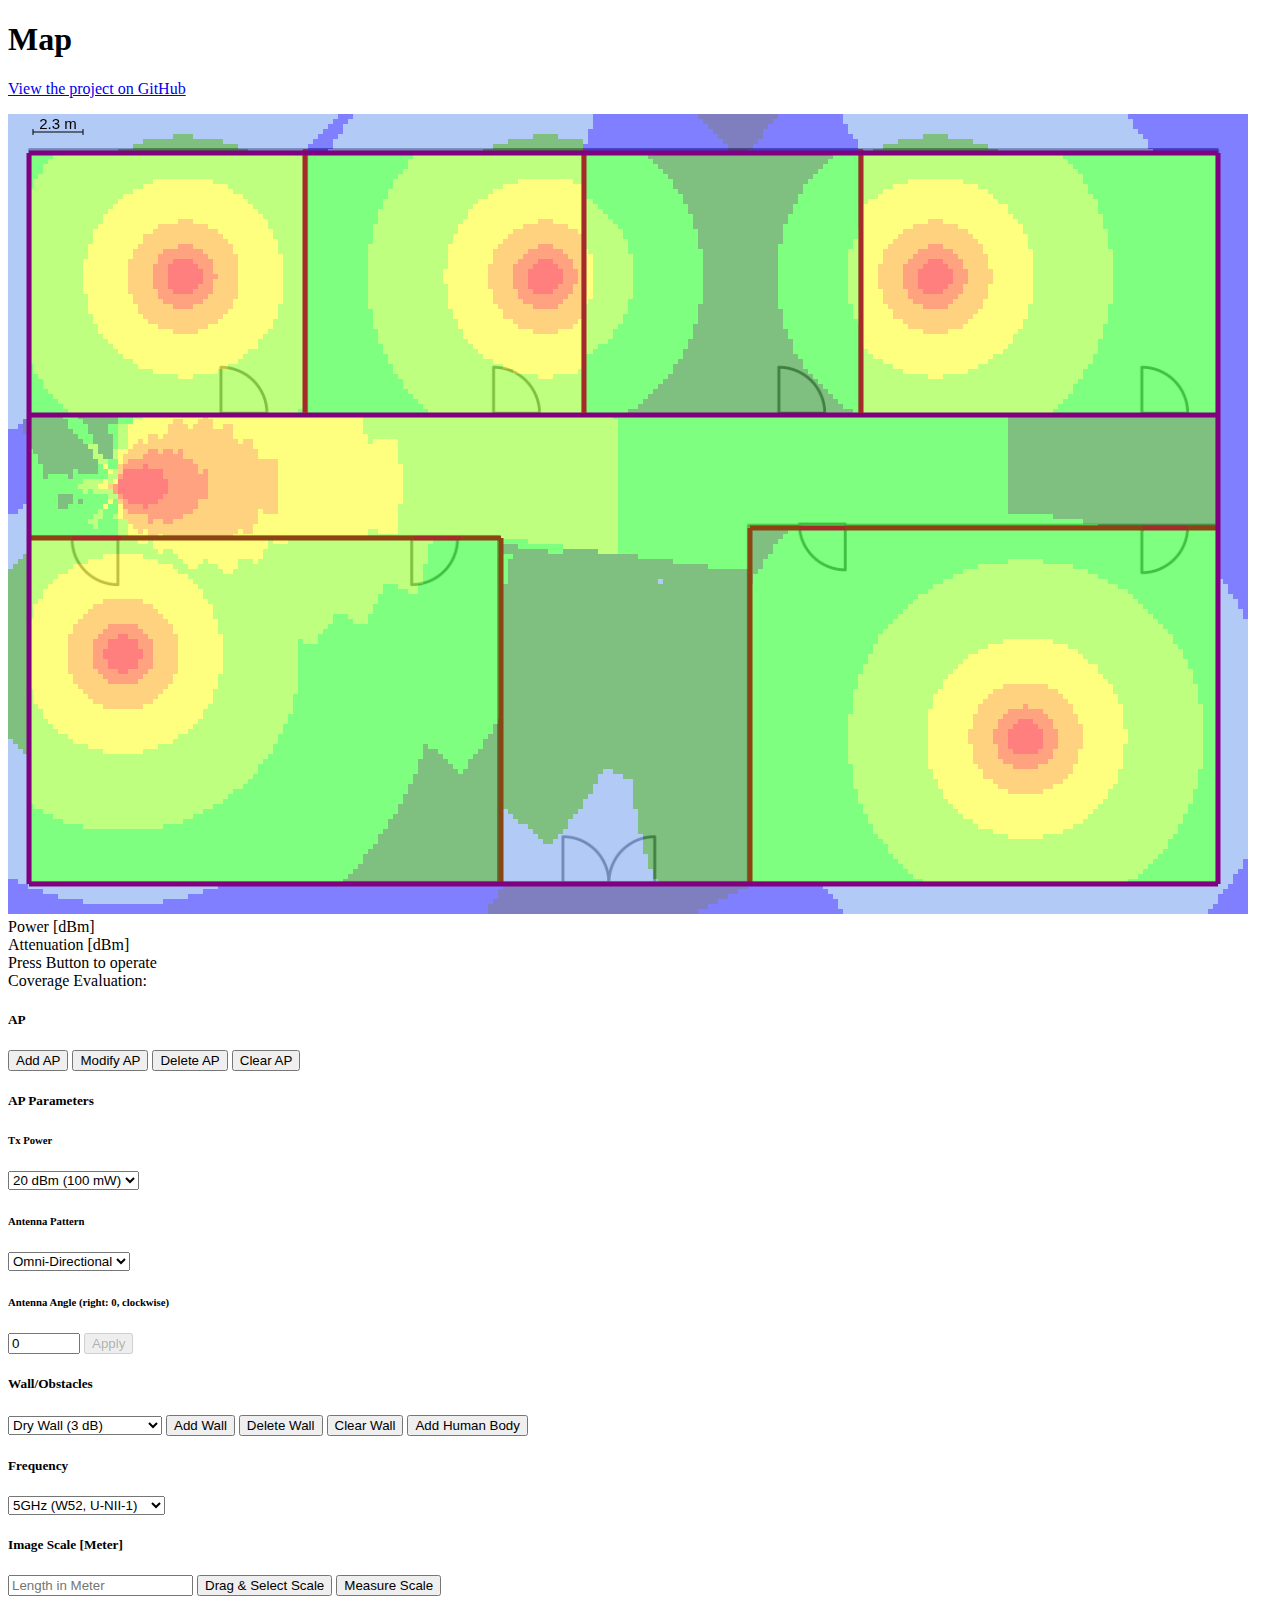
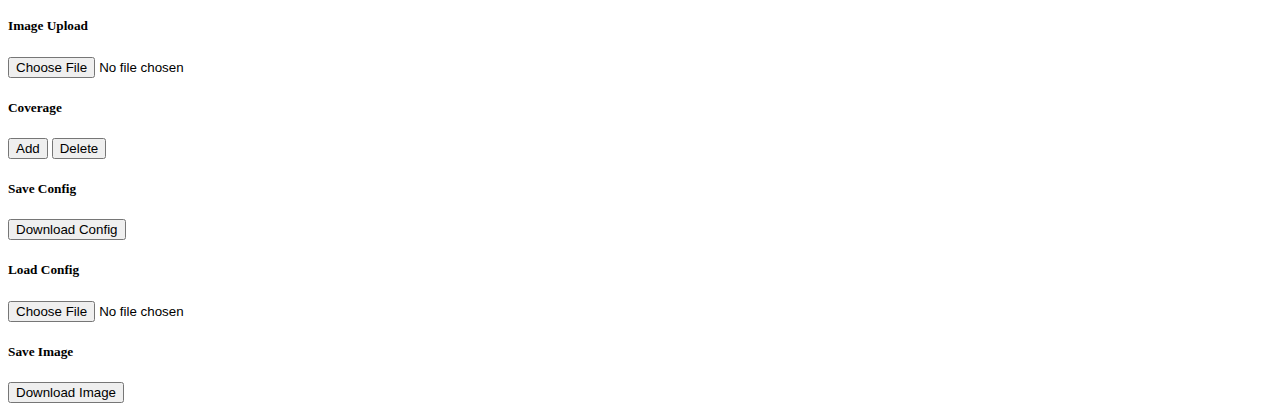
==== index.html @ 64e81307 "add coverage definition" ====
<!DOCTYPE html>
<html lang="jp">

<head>
    <meta charset="utf-8">
    <meta name="viewport" content="width=device-width, initial-scale=1">
    <link href="https://cdn.jsdelivr.net/npm/bootstrap@5.2.0-beta1/dist/css/bootstrap.min.css" rel="stylesheet"
        integrity="sha384-0evHe/X+R7YkIZDRvuzKMRqM+OrBnVFBL6DOitfPri4tjfHxaWutUpFmBp4vmVor" crossorigin="anonymous">
</head>

<body>
    <style type="text/css" media="screen">
    </style>

    <div class="container">
        <h1>Map</h1>
        <p><a href="https://github.com/enukane/nk-wlan-planner">View the project on GitHub</a></p>
        <canvas id="canvas-map" width="1280" height="800"></canvas>
        <div class="row">
            <label>Power [dBm]</label>
        </div>
        <div class="row">
            <table class="table">
                <tbody>
                    <tr id="tr-powerdb-colorbar"></tr>
                </tbody>
            </table>
        </div>
        <div class="row">
            <label>Attenuation [dBm]</label>
        </div>
        <div class="row">
            <table class="table">
                <tbody>
                    <tr id="tr-obstacles-attdb-colorbar"></tr>
                </tbody>
            </table>

        </div>
        <div id="map-status" class="alert alert-primary" role="alert">
            Press Button to operate
        </div>
        <div id="coverage-status" class="alert alert-primary" role="alert">
            Coverage Evaluation: 
        </div>
    </div>
    <div>
        <div>
        </div>
        <div class="container">
            <div class="row">
                <div class="col">
                    <div class="card">
                        <div class="card-body">
                            <h5 class="card-title">AP</h5>
                            <button id="button-add-ap" type="button" class="btn btn-primary toggle">Add AP</button>
                            <button id="button-modify-ap" type="button" class="btn btn-primary">Modify AP</button>
                            <button id="button-del-ap" type="button" class="btn btn-warning">Delete AP</button>
                            <button id="button-clear-ap" type="button" class="btn btn-danger">Clear AP</button>
                         </div>
                        <div class="card-body">
                            <h5 class="card-title">AP Parameters</h5>
                            <h6 class="dard-title">Tx Power</h6>
                            <select id="ap-param-powerdb" class="form-select" aria-label="select ap power in dBm">
                                <option value="10">10 dBm (10 mW)</option>
                                <option value="14">14 dBm (25 mW)</option>
                                <option value="17">17 dBm (50 mW)</option>
                                <option value="20" selected>20 dBm (100 mW)</option>
                                <option value="23">23 dBm (200 mW)</option>
                                <option value="24">24 dBm (250 mW)</option>
                                <option value="30">30 dBm (1 W)</option>
                                <option value="40">40 dBm (10 W)</option>
                            </select>
                            <h6 class="dard-title">Antenna Pattern</h6>
                            <select id="ap-param-antenna-type" class="form-select" aria-label="select ap power in dBm">
                                <option value="0" selected>Omni-Directional</option>
                            </select>
                            <h6 class="card-title">Antenna Angle (right: 0, clockwise)</h6>
                            <input type="number" class="form-range" value="0" min="-180" max="180" id="ap-param-antenna-angle">
                            <button id="button-apply-ap-param" type="button" class="btn btn-primary" disabled>Apply</button>
                        </div>
                    </div>
                </div>
                <div class="col">
                    <div class="card">
                        <div class="card-body">
                            <h5 class="card-title">Wall/Obstacles</h5>
                            <select id="select-wall-type" class="form-select" aria-label="select wall type">
                                <option value="drywall" selected>Dry Wall (3 dB)</option>
                                <option value="bookshelf">Bookshelf (3 dB)</option>
                                <option value="exteriorglass">Exterior Glass (3 dB)</option>
                                <option value="wooddoor">Wood Door (6 dB)</option>
                                <option value="marble">Marble Wall (6 dB)</option>
                                <option value="brick">Brick Wall (10 dB)</option>
                                <option value="concrete">Concrete Wall (12 dB)</option>
                                <option value="elevator-shaft">Elevator Shaft (30 dB)</option>
                            </select>
                            <button id="button-add-wall" type="button" class="btn btn-primary">Add Wall</button>
                            <button id="button-del-wall" type="button" class="btn btn-warning">Delete Wall</button>
                            <button id="button-clear-wall" type="button" class="btn btn-danger">Clear Wall</button>
                            <button id="button-add-human" type="button" class="btn btn-primary">Add Human Body</button>
                        </div>
                    </div>
                    <div class="card">
                        <div class="card-body">
                            <h5 class="card-title">Frequency</h5>
                            <select id="select-freq-type" class="form-select" aria-label="select frequency type">
                                <option value="2412000000">2.4GHz</option>
                                <option value="4920000000">4.9GHz</option>
                                <option value="5180000000" selected>5GHz (W52, U-NII-1)</option>
                                <option value="5260000000">5GHz (W53, U-NII-2A)</option>
                                <option value="5500000000">5GHz (W56, U-NII-2C)</option>
                                <option value="5745000000">5GHz (W58, U-NII-3)</option>
                                <option value="5955000000">6GHz (U-NII-5)</option>
                                <option value="6435000000">6GHz (U-NII-6)</option>
                                <option value="6435000000">6GHz (U-NII-7)</option>
                                <option value="6895000000">6GHz (U-NII-8)</option>
                                <option value="58320000000">60GHz</option>
                            </select>
                        </div>
                    </div>
                </div>
                <div class="col">
                    <div class="card">
                        <div class="card-body">
                            <h5 class="card-title">Image Scale [Meter]</h5>
                            <input id="text-scale-meter" class="form-control" type="text" placeholder="Length in Meter">
                            <button id="button-select-scale" type="button" class="btn btn-primary">Drag & Select Scale</button>
                            <button id="button-measure-scale" type="button" class="btn btn-primary">Measure Scale</button>
                        </div>
                    </div>
                    <div class="card">
                        <div class="card-body">
                            <h5 class="card-title">Image Upload</h5>
                            <input type="file" name="file" id="button-image-upload">
                        </div>
                    </div>
                    <div class="card">
                        <div class="card-body">
                            <h5 class="card-title">Coverage</h5>
                            <button id="button-add-coverage" type="button" class="btn btn-primary">Add</button>
                            <button id="button-del-coverage" type="button" class="btn btn-primary">Delete</button>
                        </div>
                    </div>
                    <div class="card">
                        <div class="card-body">
                            <h5 class="card-title">Save Config</h5>
                            <button id="button-download" type="button" class="btn btn-primary">Download Config</button>
                            <h5 class="card-title">Load Config</h5>
                            <input type="file" name="file" id="button-config-upload">
                        </div>
                    </div>
                    <div class="card">
                        <div class="card-body">
                            <h5 class="card-title">Save Image</h5>
                            <button id="button-image-download" type="button" class="btn btn-primary">Download Image</button>
                        </div>
                    </div>
                </div>
            </div>
        </div>

        <script src="https://cdn.jsdelivr.net/npm/bootstrap@5.2.0-beta1/dist/js/bootstrap.bundle.min.js"
            integrity="sha384-pprn3073KE6tl6bjs2QrFaJGz5/SUsLqktiwsUTF55Jfv3qYSDhgCecCxMW52nD2"
            crossorigin="anonymous"></script>
        <script src="https://code.jquery.com/jquery-3.6.0.js"
            integrity="sha256-H+K7U5CnXl1h5ywQfKtSj8PCmoN9aaq30gDh27Xc0jk=" crossorigin="anonymous"></script>
        <script src="main.js"></script>
</body>

</html>
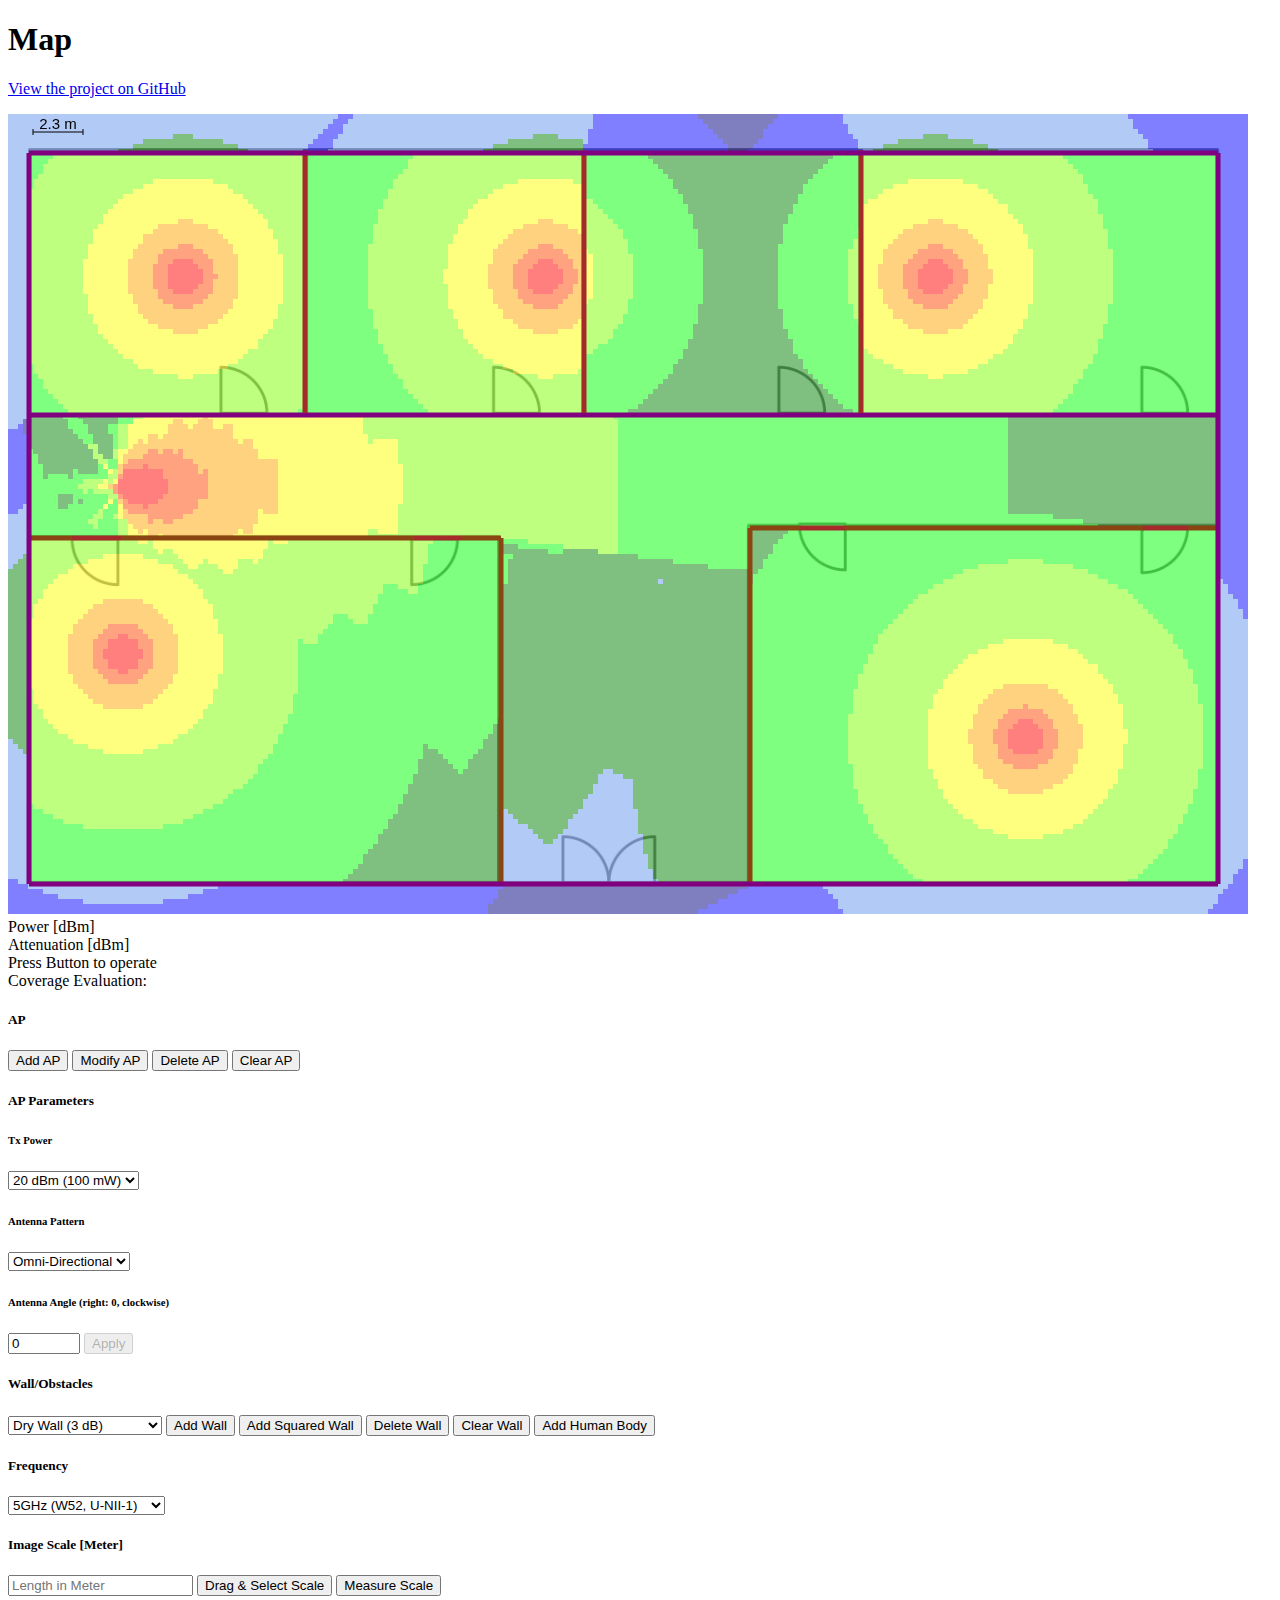
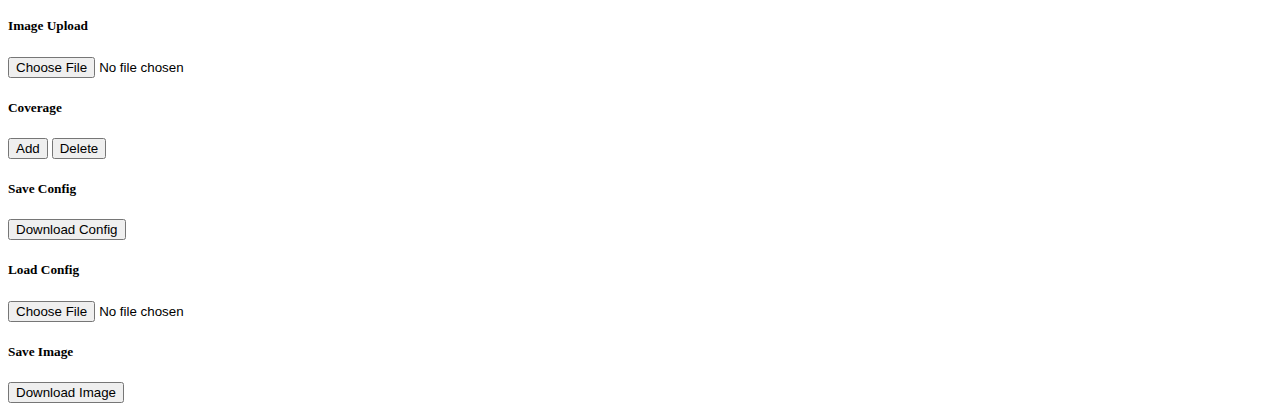
==== commit fe60fae9: "add squared wall" ====
--- a/index.html
+++ b/index.html
@@ -96,6 +96,7 @@
                                 <option value="elevator-shaft">Elevator Shaft (30 dB)</option>
                             </select>
                             <button id="button-add-wall" type="button" class="btn btn-primary">Add Wall</button>
+                            <Button id="button-add-square" type="button" class="btn btn-primary">Add Squared Wall</Button>
                             <button id="button-del-wall" type="button" class="btn btn-warning">Delete Wall</button>
                             <button id="button-clear-wall" type="button" class="btn btn-danger">Clear Wall</button>
                             <button id="button-add-human" type="button" class="btn btn-primary">Add Human Body</button>
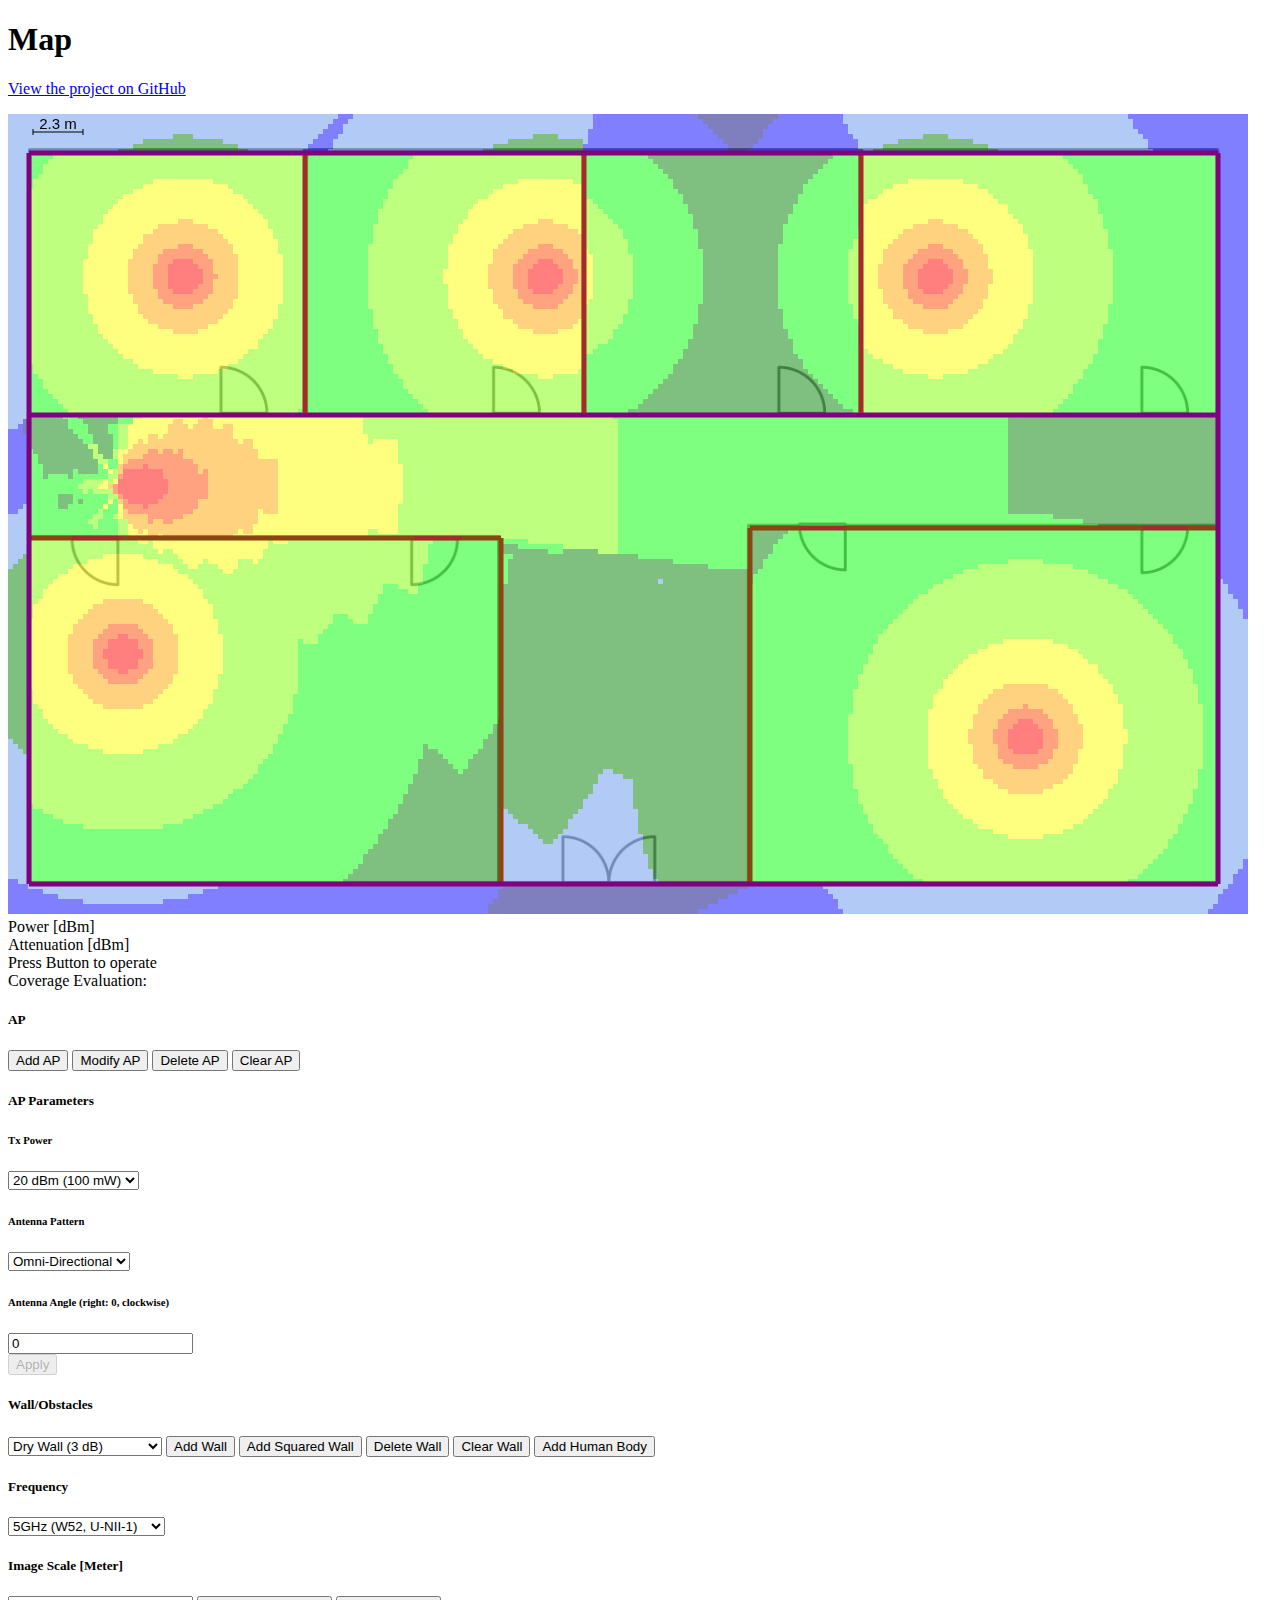
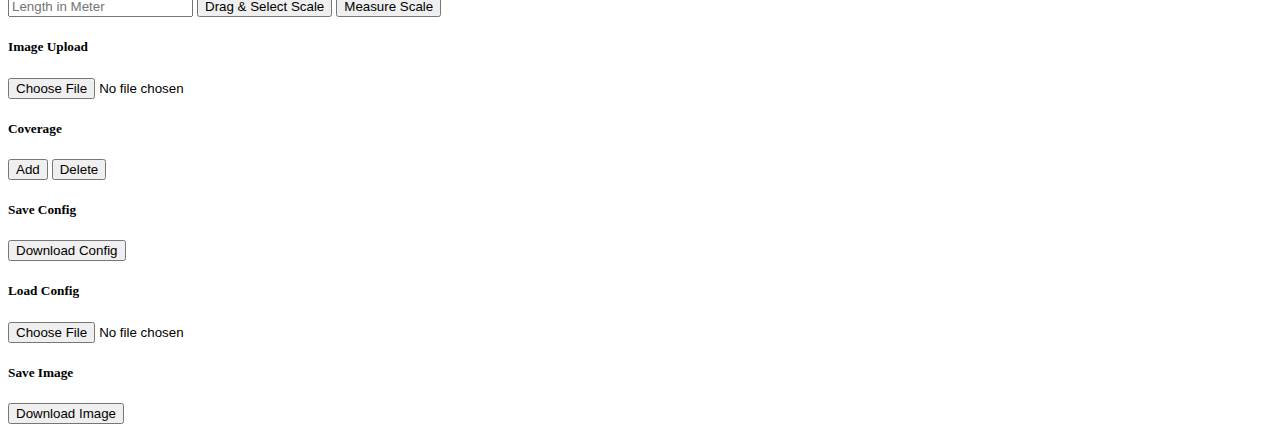
==== commit 0fb37590: "Merge 621f97ca98a9adb681a88a7d481f15fd28f955ac into 0662b1f9a2dac03c96c0cefd072b42347fd19617" ====
--- a/index.html
+++ b/index.html
@@ -10,6 +10,10 @@
 
 <body>
     <style type="text/css" media="screen">
+        #ap-param-antenna-direction {
+            position: relative;
+            border:10px solid 
+        }
     </style>
 
     <div class="container">
@@ -76,7 +80,10 @@
                                 <option value="0" selected>Omni-Directional</option>
                             </select>
                             <h6 class="card-title">Antenna Angle (right: 0, clockwise)</h6>
-                            <input type="number" class="form-range" value="0" min="-180" max="180" id="ap-param-antenna-angle">
+                            <!-- <input type="number" class="form-range" value="0" min="-180" max="180" id="ap-param-antenna-angle"> -->
+                            <div>
+                                <input type="text" value="0" class="dial" data-displayInput=false data-cursor=true data-width="100" data-rotation="anticlockwise" data-fgColor="#222222" data-thickness=.3 id="ap-param-antenna-angle"></input>
+                            </div>
                             <button id="button-apply-ap-param" type="button" class="btn btn-primary" disabled>Apply</button>
                         </div>
                     </div>
@@ -106,6 +113,7 @@
                         <div class="card-body">
                             <h5 class="card-title">Frequency</h5>
                             <select id="select-freq-type" class="form-select" aria-label="select frequency type">
+                                <option value="920000000">920MHz</option>
                                 <option value="2412000000">2.4GHz</option>
                                 <option value="4920000000">4.9GHz</option>
                                 <option value="5180000000" selected>5GHz (W52, U-NII-1)</option>
@@ -166,7 +174,8 @@
             crossorigin="anonymous"></script>
         <script src="https://code.jquery.com/jquery-3.6.0.js"
             integrity="sha256-H+K7U5CnXl1h5ywQfKtSj8PCmoN9aaq30gDh27Xc0jk=" crossorigin="anonymous"></script>
+        <script src="jquery-knob/jquery.knob.js"></script>
         <script src="main.js"></script>
 </body>
 
-</html>+</html>
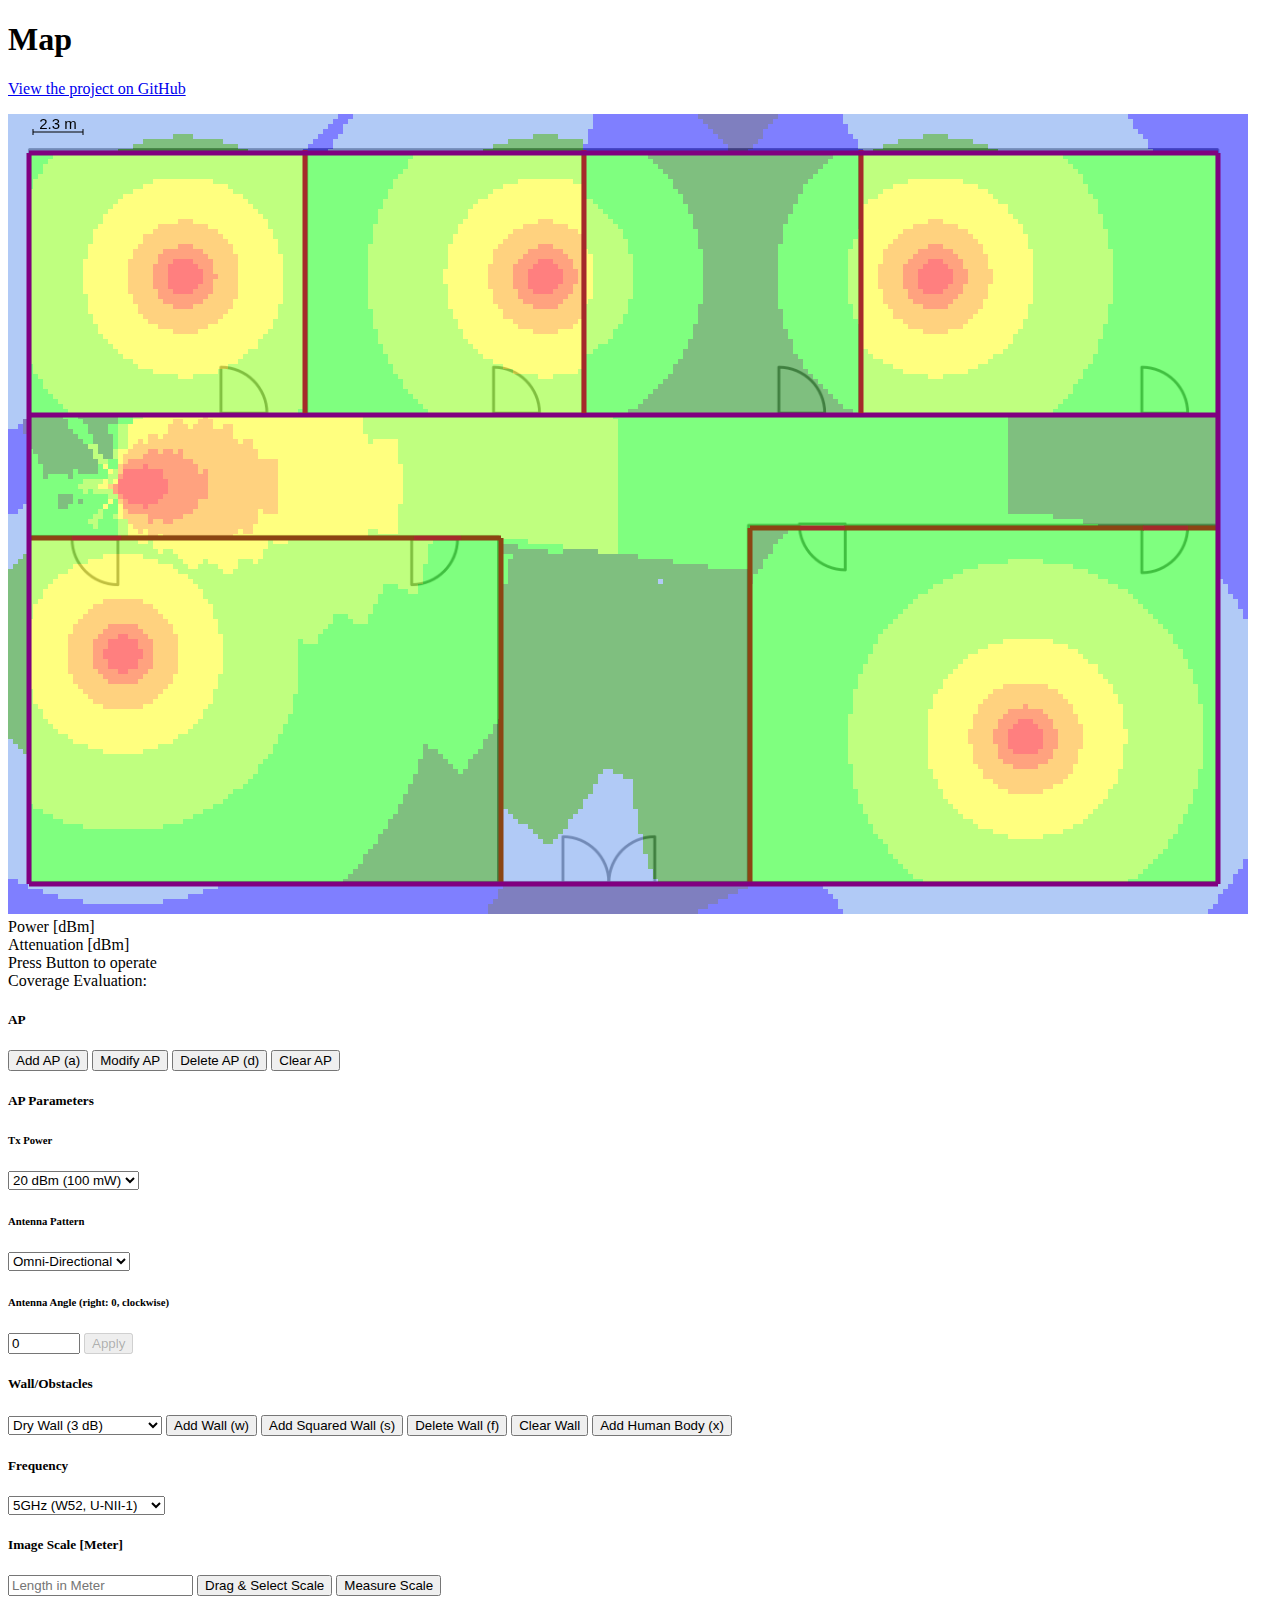
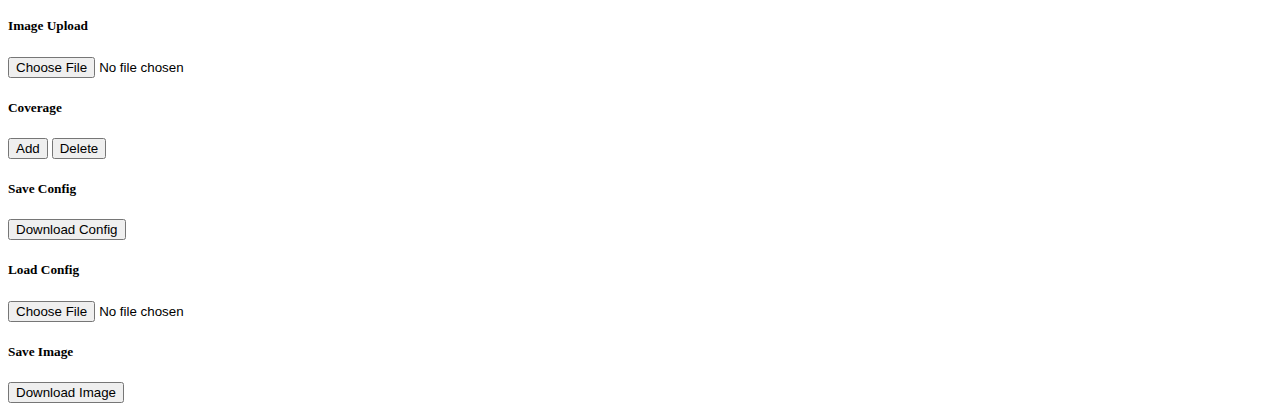
==== commit 56bd9220: "add shortcut for operations" ====
--- a/index.html
+++ b/index.html
@@ -10,10 +10,6 @@
 
 <body>
     <style type="text/css" media="screen">
-        #ap-param-antenna-direction {
-            position: relative;
-            border:10px solid 
-        }
     </style>
 
     <div class="container">
@@ -57,9 +53,9 @@
                     <div class="card">
                         <div class="card-body">
                             <h5 class="card-title">AP</h5>
-                            <button id="button-add-ap" type="button" class="btn btn-primary toggle">Add AP</button>
+                            <button id="button-add-ap" type="button" class="btn btn-primary toggle">Add AP (a)</button>
                             <button id="button-modify-ap" type="button" class="btn btn-primary">Modify AP</button>
-                            <button id="button-del-ap" type="button" class="btn btn-warning">Delete AP</button>
+                            <button id="button-del-ap" type="button" class="btn btn-warning">Delete AP (d)</button>
                             <button id="button-clear-ap" type="button" class="btn btn-danger">Clear AP</button>
                          </div>
                         <div class="card-body">
@@ -80,10 +76,7 @@
                                 <option value="0" selected>Omni-Directional</option>
                             </select>
                             <h6 class="card-title">Antenna Angle (right: 0, clockwise)</h6>
-                            <!-- <input type="number" class="form-range" value="0" min="-180" max="180" id="ap-param-antenna-angle"> -->
-                            <div>
-                                <input type="text" value="0" class="dial" data-displayInput=false data-cursor=true data-width="100" data-rotation="anticlockwise" data-fgColor="#222222" data-thickness=.3 id="ap-param-antenna-angle"></input>
-                            </div>
+                            <input type="number" class="form-range" value="0" min="-180" max="180" id="ap-param-antenna-angle">
                             <button id="button-apply-ap-param" type="button" class="btn btn-primary" disabled>Apply</button>
                         </div>
                     </div>
@@ -102,11 +95,11 @@
                                 <option value="concrete">Concrete Wall (12 dB)</option>
                                 <option value="elevator-shaft">Elevator Shaft (30 dB)</option>
                             </select>
-                            <button id="button-add-wall" type="button" class="btn btn-primary">Add Wall</button>
-                            <Button id="button-add-square" type="button" class="btn btn-primary">Add Squared Wall</Button>
-                            <button id="button-del-wall" type="button" class="btn btn-warning">Delete Wall</button>
+                            <button id="button-add-wall" type="button" class="btn btn-primary">Add Wall (w)</button>
+                            <Button id="button-add-square" type="button" class="btn btn-primary">Add Squared Wall (s)</Button>
+                            <button id="button-del-wall" type="button" class="btn btn-warning">Delete Wall (f)</button>
                             <button id="button-clear-wall" type="button" class="btn btn-danger">Clear Wall</button>
-                            <button id="button-add-human" type="button" class="btn btn-primary">Add Human Body</button>
+                            <button id="button-add-human" type="button" class="btn btn-primary">Add Human Body (x)</button>
                         </div>
                     </div>
                     <div class="card">
@@ -174,7 +167,7 @@
             crossorigin="anonymous"></script>
         <script src="https://code.jquery.com/jquery-3.6.0.js"
             integrity="sha256-H+K7U5CnXl1h5ywQfKtSj8PCmoN9aaq30gDh27Xc0jk=" crossorigin="anonymous"></script>
-        <script src="jquery-knob/jquery.knob.js"></script>
+        <script src="shortcut.js"></script>
         <script src="main.js"></script>
 </body>
 
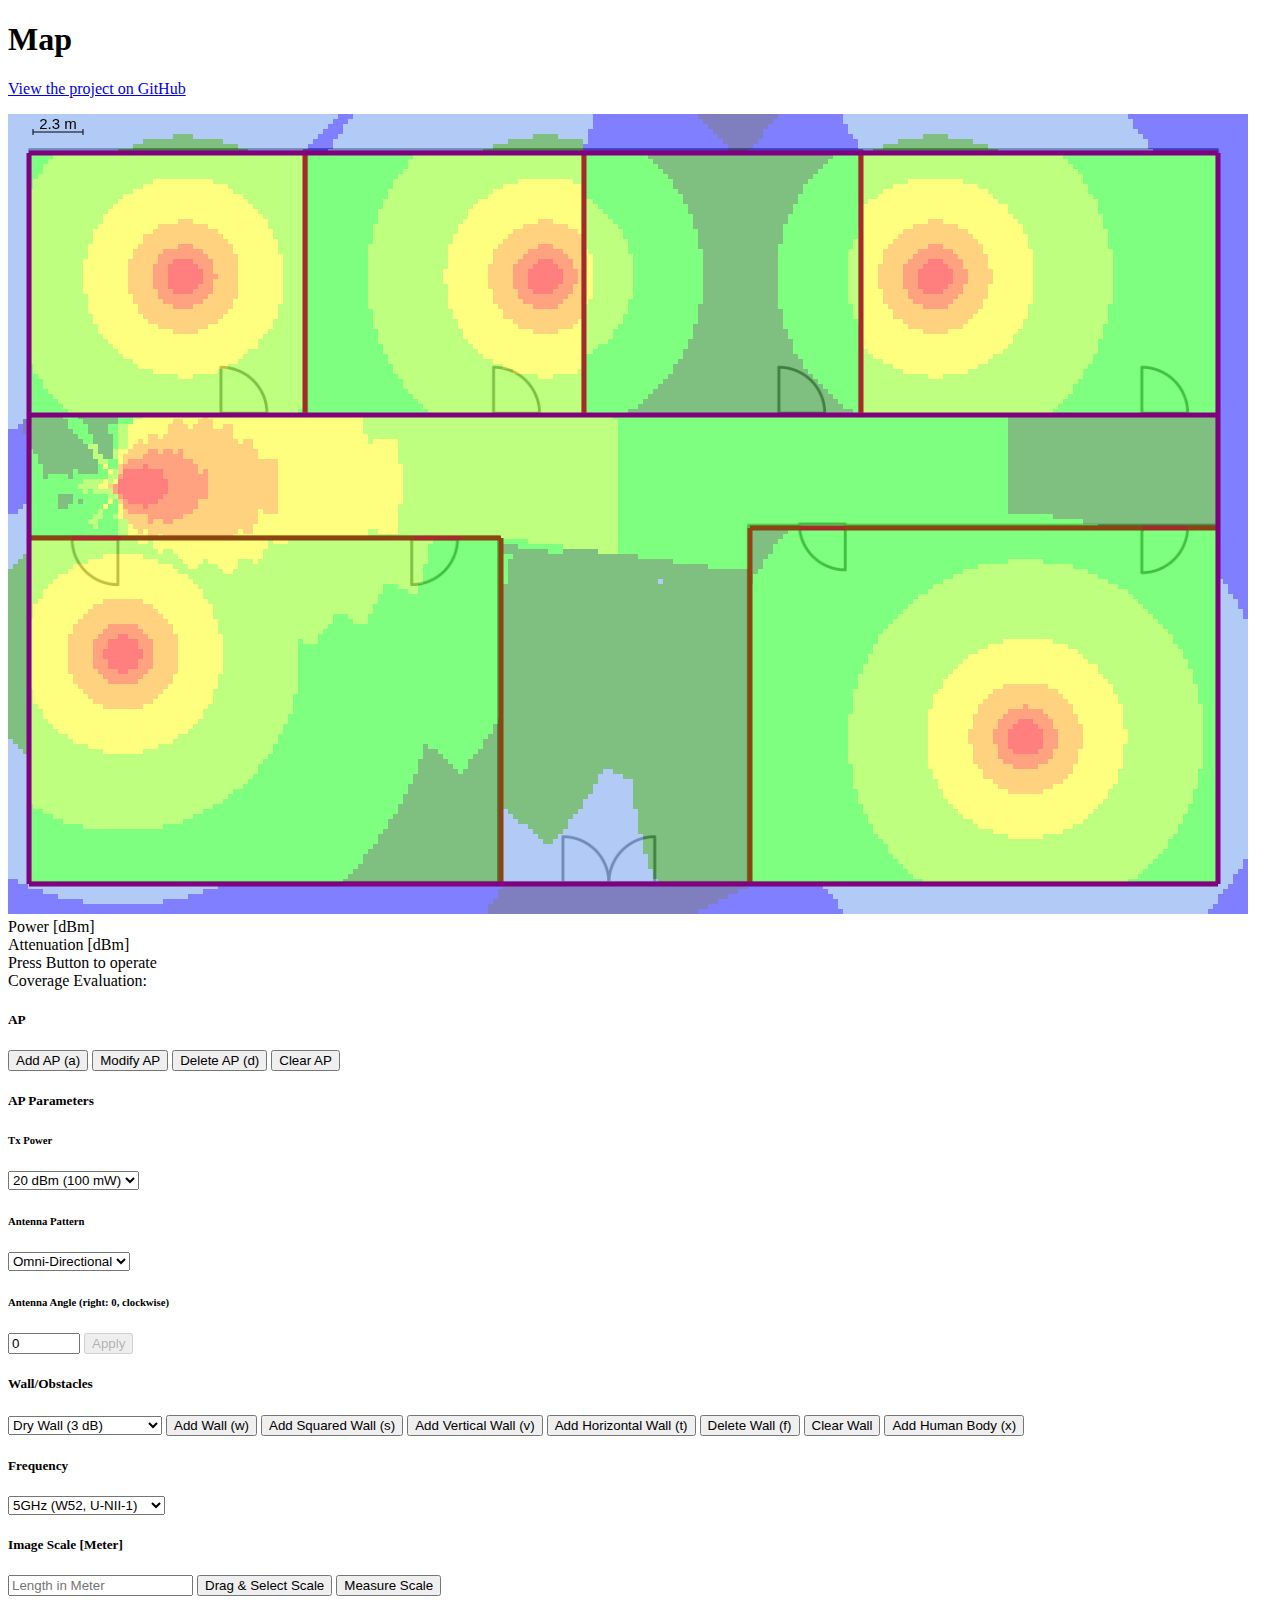
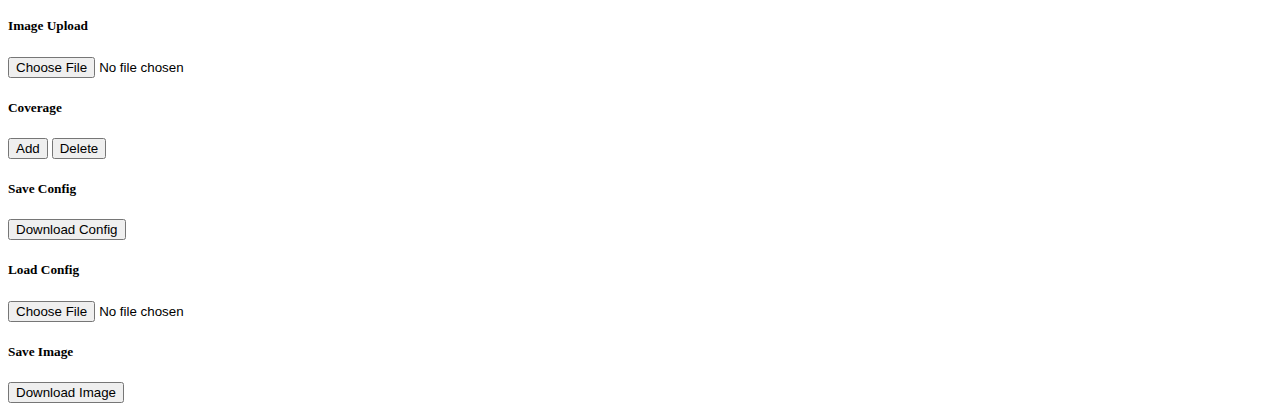
==== commit 7aad4252: "add vertical/horizontal wall drawing" ====
--- a/index.html
+++ b/index.html
@@ -97,6 +97,8 @@
                             </select>
                             <button id="button-add-wall" type="button" class="btn btn-primary">Add Wall (w)</button>
                             <Button id="button-add-square" type="button" class="btn btn-primary">Add Squared Wall (s)</Button>
+                            <Button id="button-add-v-wall" type="button" class="btn btn-primary">Add Vertical Wall (v)</Button>
+                            <Button id="button-add-h-wall" type="button" class="btn btn-primary">Add Horizontal Wall (t)</Button>
                             <button id="button-del-wall" type="button" class="btn btn-warning">Delete Wall (f)</button>
                             <button id="button-clear-wall" type="button" class="btn btn-danger">Clear Wall</button>
                             <button id="button-add-human" type="button" class="btn btn-primary">Add Human Body (x)</button>
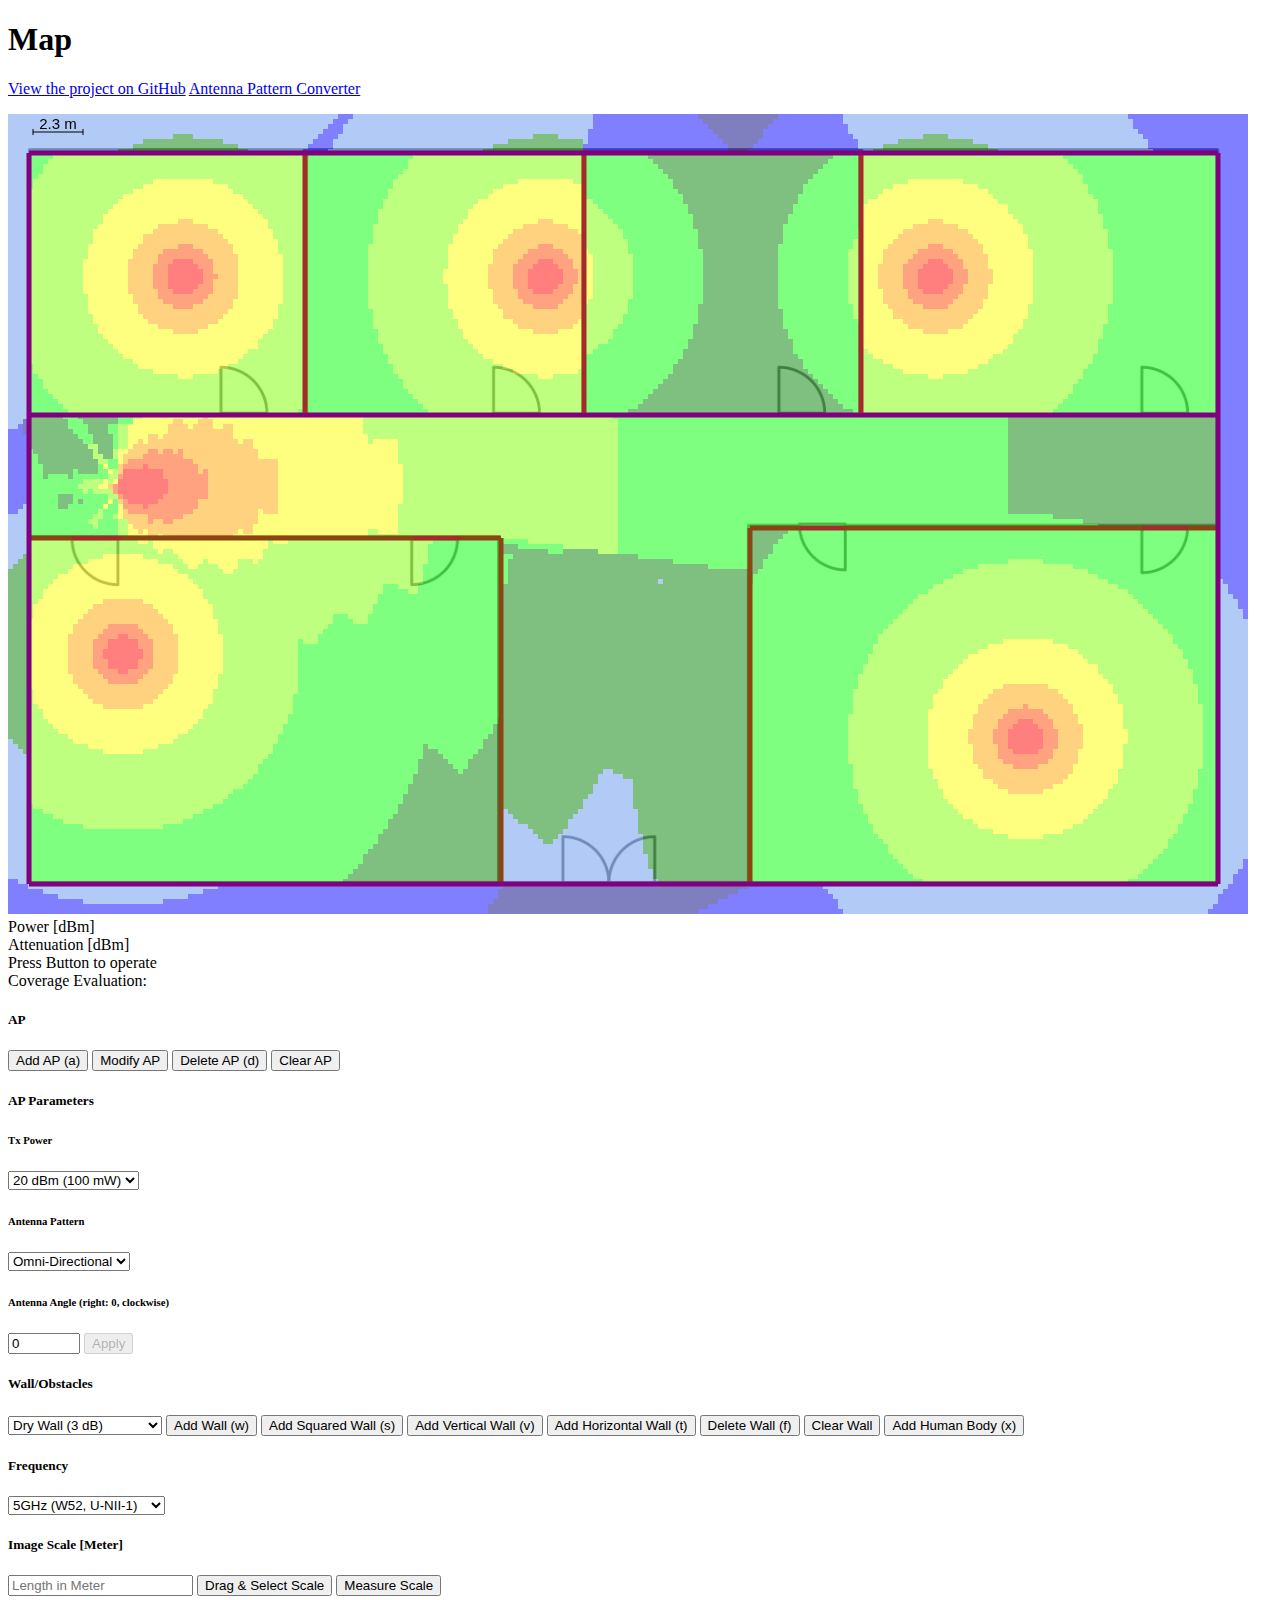
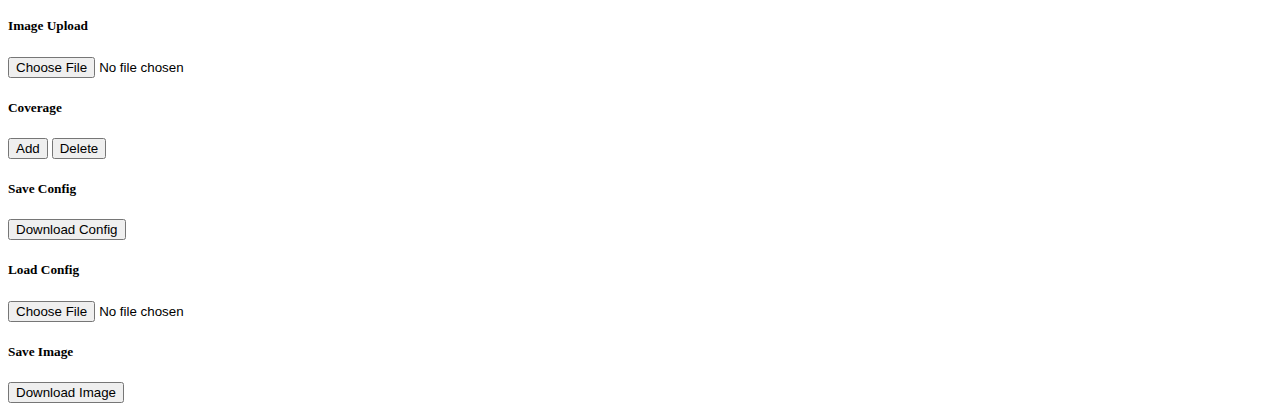
==== commit bce9b745: "add link to antenna patter converter" ====
--- a/index.html
+++ b/index.html
@@ -14,7 +14,7 @@
 
     <div class="container">
         <h1>Map</h1>
-        <p><a href="https://github.com/enukane/nk-wlan-planner">View the project on GitHub</a></p>
+        <p><a href="https://github.com/enukane/nk-wlan-planner">View the project on GitHub</a>  <a href="./antenna-pattern.html">Antenna Pattern Converter</a></p>
         <canvas id="canvas-map" width="1280" height="800"></canvas>
         <div class="row">
             <label>Power [dBm]</label>
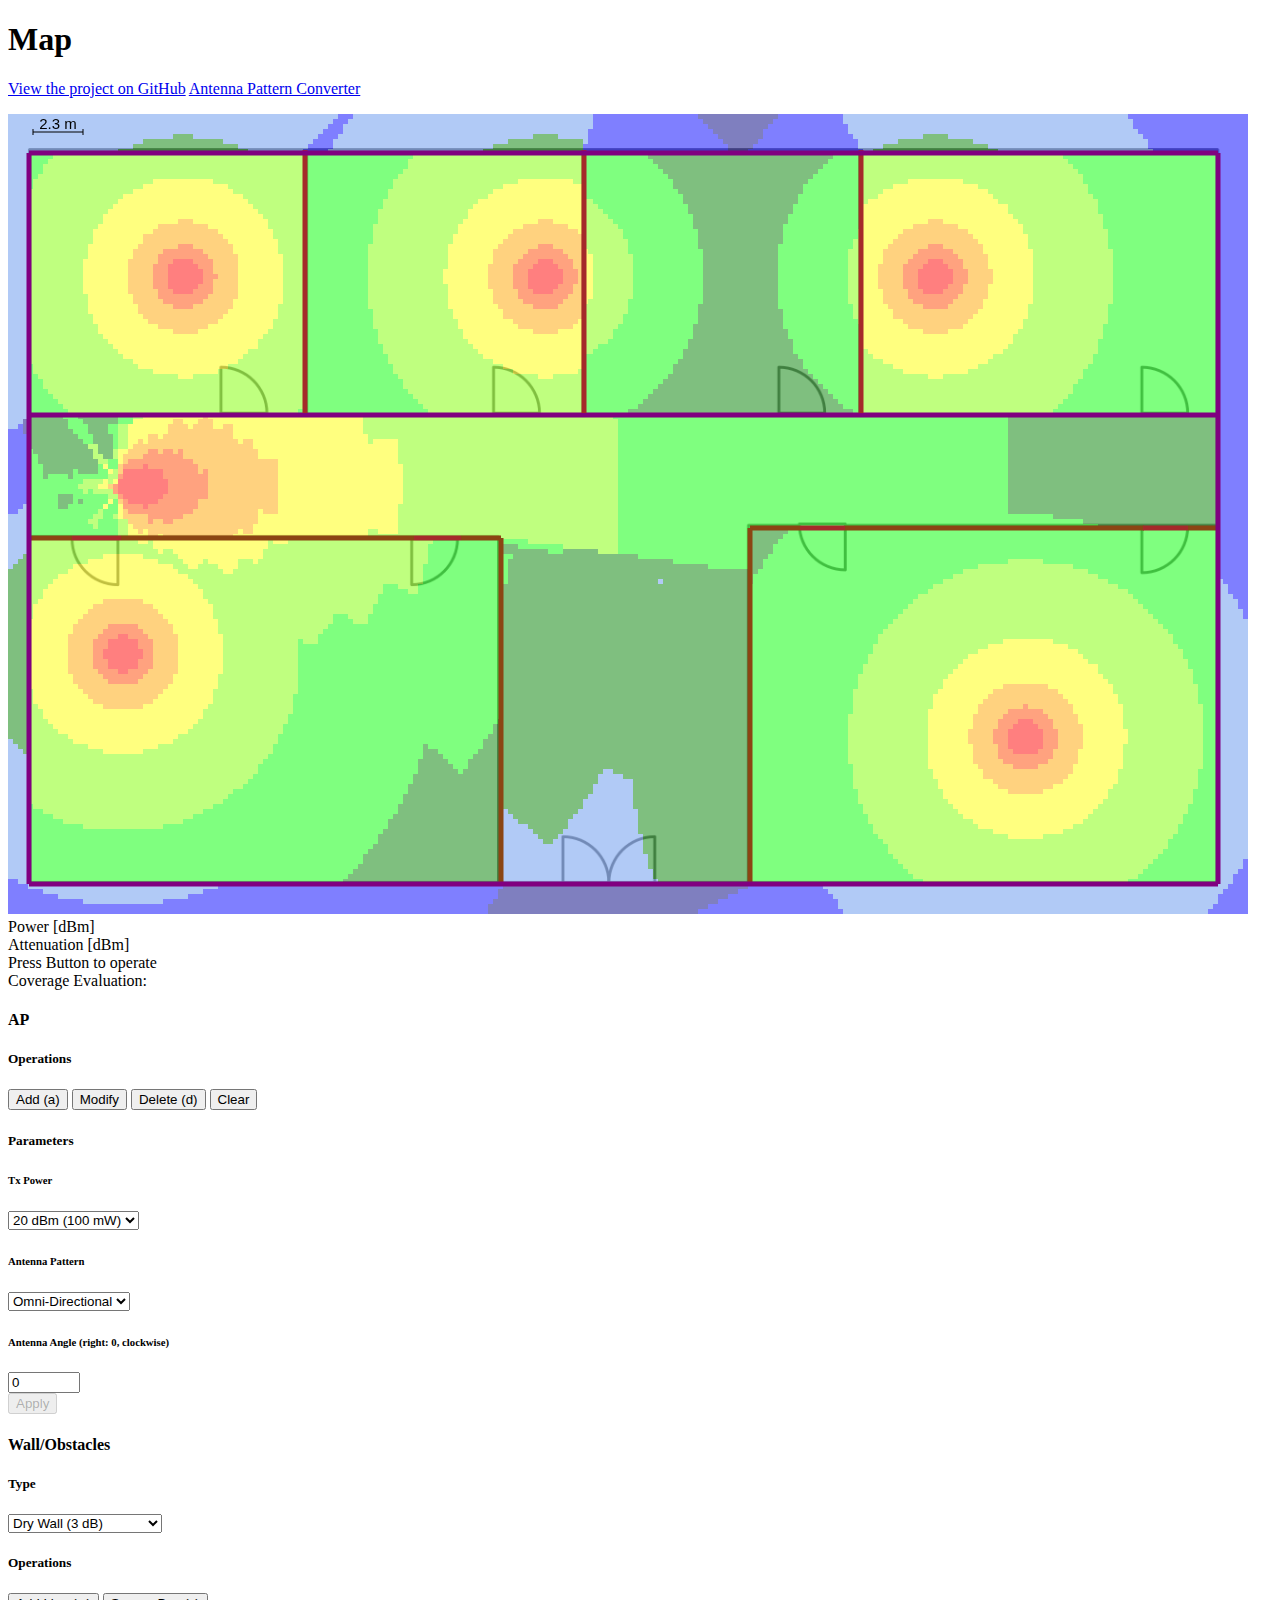
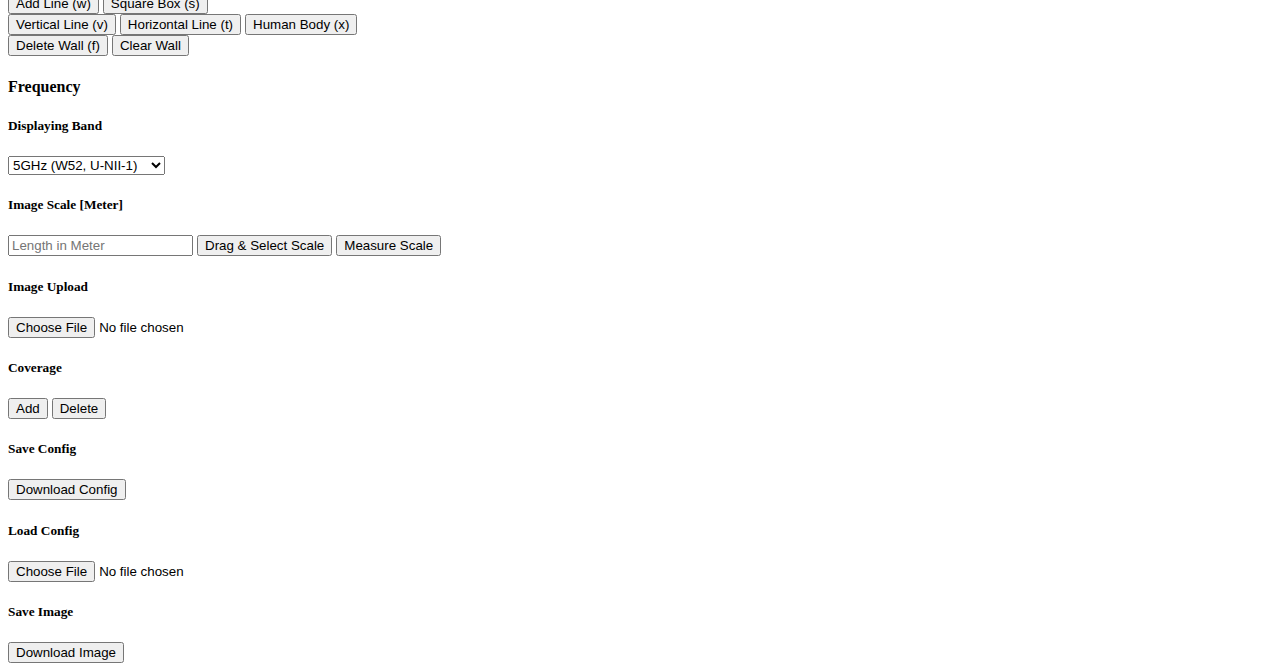
==== commit a3c3ae1e: "reform UI" ====
--- a/index.html
+++ b/index.html
@@ -51,15 +51,18 @@
             <div class="row">
                 <div class="col">
                     <div class="card">
-                        <div class="card-body">
-                            <h5 class="card-title">AP</h5>
-                            <button id="button-add-ap" type="button" class="btn btn-primary toggle">Add AP (a)</button>
-                            <button id="button-modify-ap" type="button" class="btn btn-primary">Modify AP</button>
-                            <button id="button-del-ap" type="button" class="btn btn-warning">Delete AP (d)</button>
-                            <button id="button-clear-ap" type="button" class="btn btn-danger">Clear AP</button>
-                         </div>
-                        <div class="card-body">
-                            <h5 class="card-title">AP Parameters</h5>
+                        <div class="card-header">
+                            <h4>AP</h4>
+                        </div>
+                        <div class="card-body">
+                            <h5 class="card-title">Operations</h5>
+                            <div class="btn-group">
+                                <button id="button-add-ap" type="button" class="btn btn-outline-primary toggle">Add (a)</button>
+                                <button id="button-modify-ap" type="button" class="btn btn-outline-success">Modify</button>
+                                <button id="button-del-ap" type="button" class="btn btn-outline-warning">Delete (d)</button>
+                                <button id="button-clear-ap" type="button" class="btn btn-outline-danger">Clear</button>
+                            </div>
+                            <h5 class="card-title">Parameters</h5>
                             <h6 class="dard-title">Tx Power</h6>
                             <select id="ap-param-powerdb" class="form-select" aria-label="select ap power in dBm">
                                 <option value="10">10 dBm (10 mW)</option>
@@ -76,37 +79,60 @@
                                 <option value="0" selected>Omni-Directional</option>
                             </select>
                             <h6 class="card-title">Antenna Angle (right: 0, clockwise)</h6>
-                            <input type="number" class="form-range" value="0" min="-180" max="180" id="ap-param-antenna-angle">
-                            <button id="button-apply-ap-param" type="button" class="btn btn-primary" disabled>Apply</button>
+                            <div class="row">
+                                <div class="col-md-8">
+                                    <input type="number" class="form-range" value="0" min="-180" max="180" id="ap-param-antenna-angle">
+                                </div>
+                                <div class="col-md-4">
+                                    <button id="button-apply-ap-param" type="button" class="btn btn-outline-primary" disabled>Apply</button>
+                                </div>
+                            </div> 
                         </div>
                     </div>
                 </div>
                 <div class="col">
-                    <div class="card">
-                        <div class="card-body">
-                            <h5 class="card-title">Wall/Obstacles</h5>
-                            <select id="select-wall-type" class="form-select" aria-label="select wall type">
-                                <option value="drywall" selected>Dry Wall (3 dB)</option>
-                                <option value="bookshelf">Bookshelf (3 dB)</option>
-                                <option value="exteriorglass">Exterior Glass (3 dB)</option>
-                                <option value="wooddoor">Wood Door (6 dB)</option>
-                                <option value="marble">Marble Wall (6 dB)</option>
-                                <option value="brick">Brick Wall (10 dB)</option>
-                                <option value="concrete">Concrete Wall (12 dB)</option>
-                                <option value="elevator-shaft">Elevator Shaft (30 dB)</option>
-                            </select>
-                            <button id="button-add-wall" type="button" class="btn btn-primary">Add Wall (w)</button>
-                            <Button id="button-add-square" type="button" class="btn btn-primary">Add Squared Wall (s)</Button>
-                            <Button id="button-add-v-wall" type="button" class="btn btn-primary">Add Vertical Wall (v)</Button>
-                            <Button id="button-add-h-wall" type="button" class="btn btn-primary">Add Horizontal Wall (t)</Button>
-                            <button id="button-del-wall" type="button" class="btn btn-warning">Delete Wall (f)</button>
-                            <button id="button-clear-wall" type="button" class="btn btn-danger">Clear Wall</button>
-                            <button id="button-add-human" type="button" class="btn btn-primary">Add Human Body (x)</button>
-                        </div>
-                    </div>
-                    <div class="card">
-                        <div class="card-body">
-                            <h5 class="card-title">Frequency</h5>
+                    <div class="row card">
+                        <div class="card-header">
+                            <h4>Wall/Obstacles</h4>
+                        </div>
+                        <div class="card-body w-100">
+                            <h5 class="card-title">Type</h5>
+                            <div class="card-text">
+                                <select id="select-wall-type" class="form-select" aria-label="select wall type">
+                                    <option value="drywall" selected>Dry Wall (3 dB)</option>
+                                    <option value="bookshelf">Bookshelf (3 dB)</option>
+                                    <option value="exteriorglass">Exterior Glass (3 dB)</option>
+                                    <option value="wooddoor">Wood Door (6 dB)</option>
+                                    <option value="marble">Marble Wall (6 dB)</option>
+                                    <option value="brick">Brick Wall (10 dB)</option>
+                                    <option value="concrete">Concrete Wall (12 dB)</option>
+                                    <option value="elevator-shaft">Elevator Shaft (30 dB)</option>
+                                </select>
+                            </div>
+                            <h5 class="card-title">Operations</h5>
+                            <div class="card-text">
+                                <div class="btn-group">
+                                    <button id="button-add-wall" type="button" class="btn btn-outline-primary">Add Line (w)</button>
+                                    <Button id="button-add-square" type="button" class="btn btn-outline-primary">Square Box (s)</Button>
+                                </div>
+                                <div class="btn-group">
+                                    <Button id="button-add-v-wall" type="button" class="btn btn-outline-primary">Vertical Line (v)</Button>
+                                    <Button id="button-add-h-wall" type="button" class="btn btn-outline-primary">Horizontal Line (t)</Button>
+                                    <button id="button-add-human" type="button" class="btn btn-outline-primary">Human Body (x)</button>
+                                </div>
+                                <div class="btn-group">
+                                    <button id="button-del-wall" type="button" class="btn btn-outline-warning">Delete Wall (f)</button>
+                                    <button id="button-clear-wall" type="button" class="btn btn-outline-danger">Clear Wall</button>
+                                </div>
+                            </div>
+                        </div>
+                    </div>
+                    <div class="row card">
+                        <div class="card-header">
+                            <h4>Frequency</h4>
+                        </div>
+                        <div class="card-body">
+                            <h5 class="card-title">Displaying Band</h5>
                             <select id="select-freq-type" class="form-select" aria-label="select frequency type">
                                 <option value="920000000">920MHz</option>
                                 <option value="2412000000">2.4GHz</option>
@@ -129,8 +155,8 @@
                         <div class="card-body">
                             <h5 class="card-title">Image Scale [Meter]</h5>
                             <input id="text-scale-meter" class="form-control" type="text" placeholder="Length in Meter">
-                            <button id="button-select-scale" type="button" class="btn btn-primary">Drag & Select Scale</button>
-                            <button id="button-measure-scale" type="button" class="btn btn-primary">Measure Scale</button>
+                            <button id="button-select-scale" type="button" class="btn btn-outline-primary">Drag & Select Scale</button>
+                            <button id="button-measure-scale" type="button" class="btn btn-outline-primary">Measure Scale</button>
                         </div>
                     </div>
                     <div class="card">
@@ -142,14 +168,14 @@
                     <div class="card">
                         <div class="card-body">
                             <h5 class="card-title">Coverage</h5>
-                            <button id="button-add-coverage" type="button" class="btn btn-primary">Add</button>
-                            <button id="button-del-coverage" type="button" class="btn btn-primary">Delete</button>
+                            <button id="button-add-coverage" type="button" class="btn btn-outline-primary">Add</button>
+                            <button id="button-del-coverage" type="button" class="btn btn-outline-primary">Delete</button>
                         </div>
                     </div>
                     <div class="card">
                         <div class="card-body">
                             <h5 class="card-title">Save Config</h5>
-                            <button id="button-download" type="button" class="btn btn-primary">Download Config</button>
+                            <button id="button-download" type="button" class="btn btn-outline-primary">Download Config</button>
                             <h5 class="card-title">Load Config</h5>
                             <input type="file" name="file" id="button-config-upload">
                         </div>
@@ -157,7 +183,7 @@
                     <div class="card">
                         <div class="card-body">
                             <h5 class="card-title">Save Image</h5>
-                            <button id="button-image-download" type="button" class="btn btn-primary">Download Image</button>
+                            <button id="button-image-download" type="button" class="btn btn-outline-primary">Download Image</button>
                         </div>
                     </div>
                 </div>
